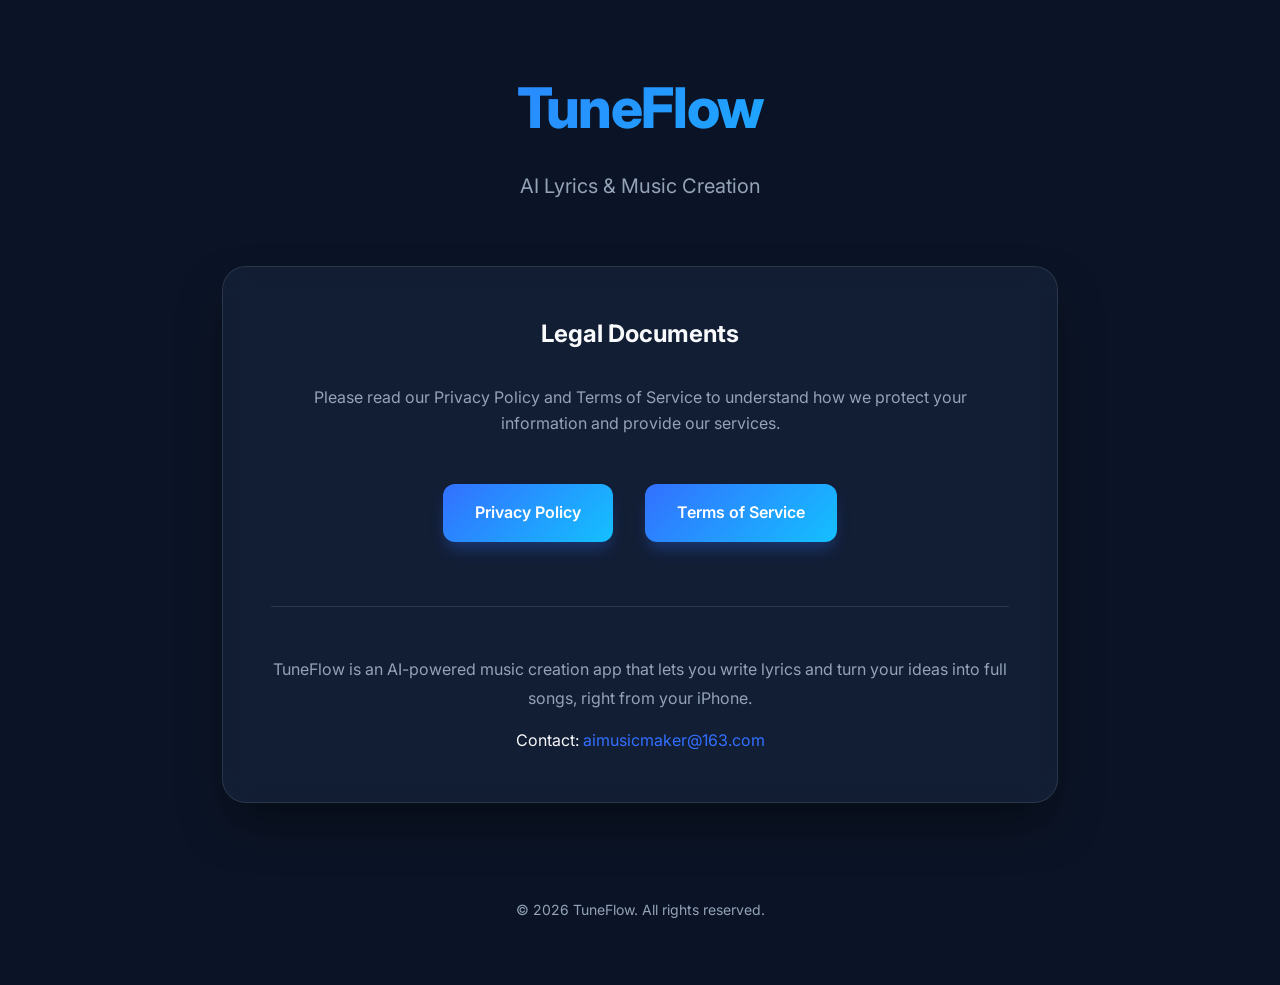
==== tuneflow/index.html @ 2a684d0d "feat: TuneFlow legal pages (privacy policy & terms of service)" ====
<!DOCTYPE html>
<html lang="en">

<head>
    <meta charset="UTF-8">
    <meta name="viewport" content="width=device-width, initial-scale=1.0">
    <title>TuneFlow - Legal Documents</title>
    <meta name="description" content="Privacy Policy and Terms of Service for TuneFlow app.">
    <link rel="stylesheet" href="style.css">
    <link rel="preconnect" href="https://fonts.googleapis.com">
    <link rel="preconnect" href="https://fonts.gstatic.com" crossorigin>
    <link href="https://fonts.googleapis.com/css2?family=Inter:wght@400;600;800&display=swap" rel="stylesheet">
</head>

<body>
    <div class="container">
        <header>
            <h1>TuneFlow</h1>
            <p class="subtitle">AI Lyrics &amp; Music Creation</p>
        </header>

        <main class="content-card">
            <div style="text-align: center;">
                <h2 style="margin-bottom: 2rem;">Legal Documents</h2>

                <p style="margin-bottom: 3rem; color: var(--text-secondary);">Please read our Privacy Policy and Terms
                    of Service to understand how we protect your information and provide our services.</p>

                <div class="nav-links">
                    <a href="privacy.html" class="btn btn-primary">Privacy Policy</a>
                    <a href="terms.html" class="btn btn-primary">Terms of Service</a>
                </div>

                <div style="margin-top: 4rem; padding-top: 3rem; border-top: 1px solid var(--glass-border);">
                    <p style="margin-bottom: 1rem; color: var(--text-secondary); line-height: 1.8;">
                        TuneFlow is an AI-powered music creation app that lets you write lyrics and turn your ideas
                        into full songs, right from your iPhone.
                    </p>
                    <p style="color: var(--text-primary);">
                        Contact: <a href="mailto:aimusicmaker@163.com" style="color: var(--primary-color); text-decoration: none;">aimusicmaker@163.com</a>
                    </p>
                </div>
            </div>
        </main>

        <footer>
            <p>&copy; 2026 TuneFlow. All rights reserved.</p>
        </footer>
    </div>
</body>

</html>
---- tuneflow/style.css ----
:root {
    --primary-color: #3370ff;
    --primary-hover: #245bdb;
    --bg-color: #0b1426;
    --card-bg: #16233b;
    --text-primary: #f8fafc;
    --text-secondary: #94a3b8;
    --accent-gradient: linear-gradient(135deg, #3370ff 0%, #14c0ff 100%);
    --glass-bg: rgba(22, 35, 59, 0.7);
    --glass-border: rgba(255, 255, 255, 0.1);
}

* {
    margin: 0;
    padding: 0;
    box-sizing: border-box;
}

body {
    font-family: 'Inter', -apple-system, BlinkMacSystemFont, "Segoe UI", Roboto, sans-serif;
    background-color: var(--bg-color);
    color: var(--text-primary);
    line-height: 1.6;
    overflow-x: hidden;
}

.container {
    max-width: 900px;
    margin: 0 auto;
    padding: 4rem 2rem;
}

header {
    text-align: center;
    margin-bottom: 4rem;
    animation: fadeInDown 0.8s ease-out;
}

h1 {
    font-size: 3.5rem;
    font-weight: 800;
    background: var(--accent-gradient);
    -webkit-background-clip: text;
    -webkit-text-fill-color: transparent;
    margin-bottom: 1rem;
    letter-spacing: -0.025em;
}

.subtitle {
    font-size: 1.25rem;
    color: var(--text-secondary);
}

.content-card {
    background: var(--glass-bg);
    backdrop-filter: blur(12px);
    border: 1px solid var(--glass-border);
    border-radius: 24px;
    padding: 3rem;
    box-shadow: 0 25px 50px -12px rgba(0, 0, 0, 0.5);
    transition: transform 0.3s ease;
}

.content-card:hover {
    transform: translateY(-5px);
}

.nav-links {
    display: flex;
    flex-wrap: wrap;
    gap: 2rem;
    justify-content: center;
    margin-top: 3rem;
}

.btn {
    display: inline-block;
    padding: 1rem 2rem;
    border-radius: 12px;
    text-decoration: none;
    font-weight: 600;
    transition: all 0.3s cubic-bezier(0.4, 0, 0.2, 1);
}

.btn-primary {
    background: var(--accent-gradient);
    color: white;
    box-shadow: 0 10px 15px -3px rgba(51, 112, 255, 0.3);
}

.btn-primary:hover {
    transform: scale(1.05);
    box-shadow: 0 20px 25px -5px rgba(51, 112, 255, 0.4);
}

.policy-content h2 {
    margin: 2.5rem 0 1rem;
    color: var(--text-primary);
    font-size: 1.75rem;
}

.policy-content p {
    margin-bottom: 1.5rem;
    color: var(--text-secondary);
}

.policy-content ul {
    margin-bottom: 1.5rem;
    padding-left: 1.5rem;
    color: var(--text-secondary);
}

.policy-content li {
    margin-bottom: 0.5rem;
}

.inline-link {
    color: var(--primary-color);
    text-decoration: none;
}

.notice-box {
    margin: 2rem 0;
    padding: 1.25rem 1.5rem;
    border: 1px solid var(--glass-border);
    border-radius: 16px;
    background: rgba(51, 112, 255, 0.08);
}

.notice-box p:last-child {
    margin-bottom: 0;
}

footer {
    text-align: center;
    margin-top: 6rem;
    color: var(--text-secondary);
    font-size: 0.875rem;
}

@keyframes fadeInDown {
    from {
        opacity: 0;
        transform: translateY(-20px);
    }
    to {
        opacity: 1;
        transform: translateY(0);
    }
}

@media (max-width: 640px) {
    h1 { font-size: 2.5rem; }
    .content-card { padding: 1.5rem; }
    .nav-links { gap: 1rem; }
    .btn { width: 100%; }
}
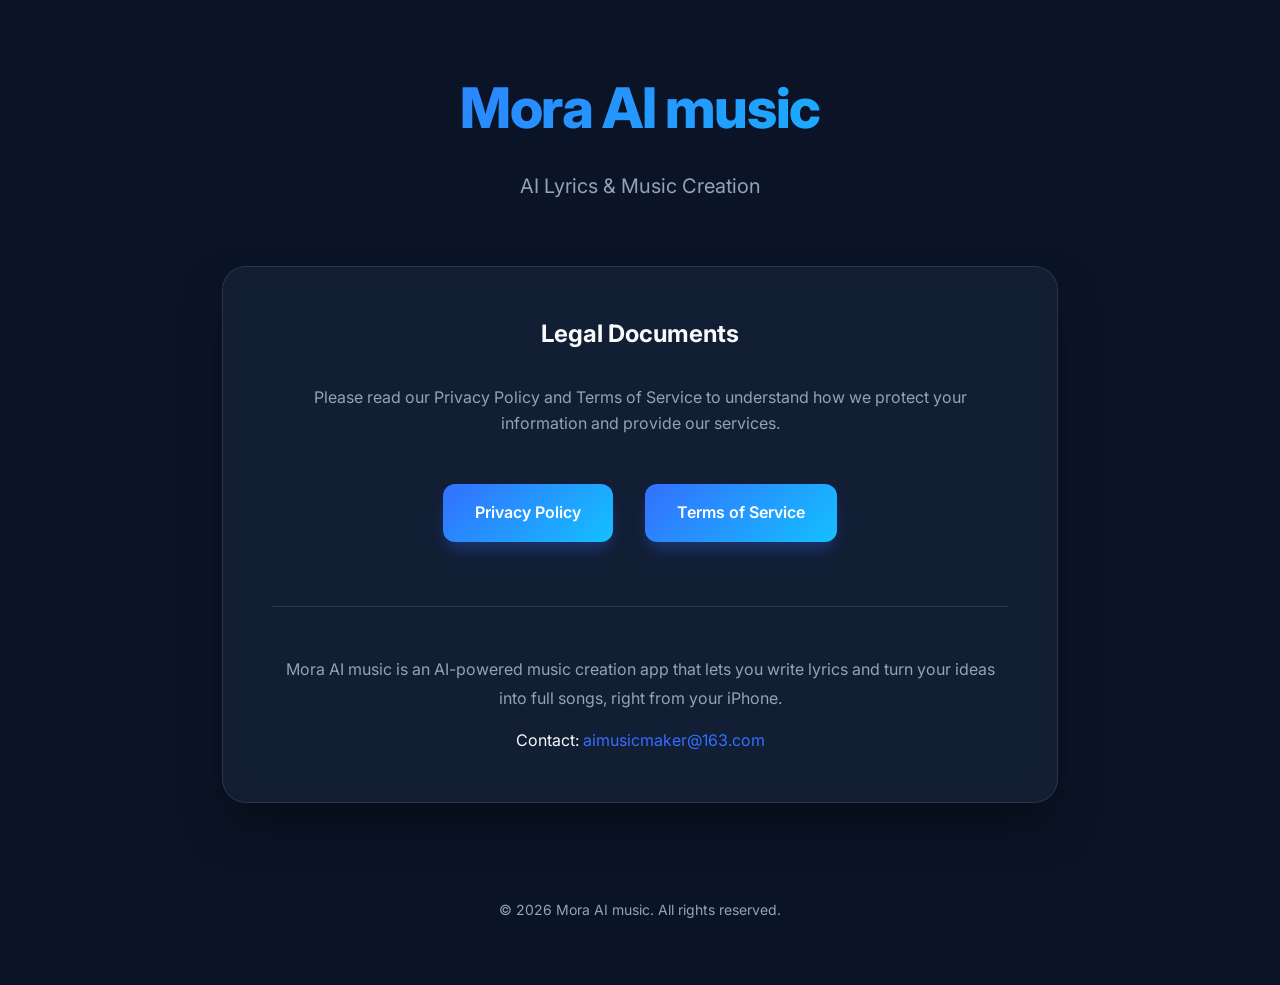
==== commit 9195f974: "feat: App 更名 Mora AI music，同步隐私协议与服务条款文案" ====
--- a/tuneflow/index.html
+++ b/tuneflow/index.html
@@ -4,8 +4,8 @@
 <head>
     <meta charset="UTF-8">
     <meta name="viewport" content="width=device-width, initial-scale=1.0">
-    <title>TuneFlow - Legal Documents</title>
-    <meta name="description" content="Privacy Policy and Terms of Service for TuneFlow app.">
+    <title>Mora AI music - Legal Documents</title>
+    <meta name="description" content="Privacy Policy and Terms of Service for Mora AI music app.">
     <link rel="stylesheet" href="style.css">
     <link rel="preconnect" href="https://fonts.googleapis.com">
     <link rel="preconnect" href="https://fonts.gstatic.com" crossorigin>
@@ -15,7 +15,7 @@
 <body>
     <div class="container">
         <header>
-            <h1>TuneFlow</h1>
+            <h1>Mora AI music</h1>
             <p class="subtitle">AI Lyrics &amp; Music Creation</p>
         </header>
 
@@ -33,8 +33,8 @@
 
                 <div style="margin-top: 4rem; padding-top: 3rem; border-top: 1px solid var(--glass-border);">
                     <p style="margin-bottom: 1rem; color: var(--text-secondary); line-height: 1.8;">
-                        TuneFlow is an AI-powered music creation app that lets you write lyrics and turn your ideas
-                        into full songs, right from your iPhone.
+                        Mora AI music is an AI-powered music creation app that lets you write lyrics and turn your
+                        ideas into full songs, right from your iPhone.
                     </p>
                     <p style="color: var(--text-primary);">
                         Contact: <a href="mailto:aimusicmaker@163.com" style="color: var(--primary-color); text-decoration: none;">aimusicmaker@163.com</a>
@@ -44,7 +44,7 @@
         </main>
 
         <footer>
-            <p>&copy; 2026 TuneFlow. All rights reserved.</p>
+            <p>&copy; 2026 Mora AI music. All rights reserved.</p>
         </footer>
     </div>
 </body>
